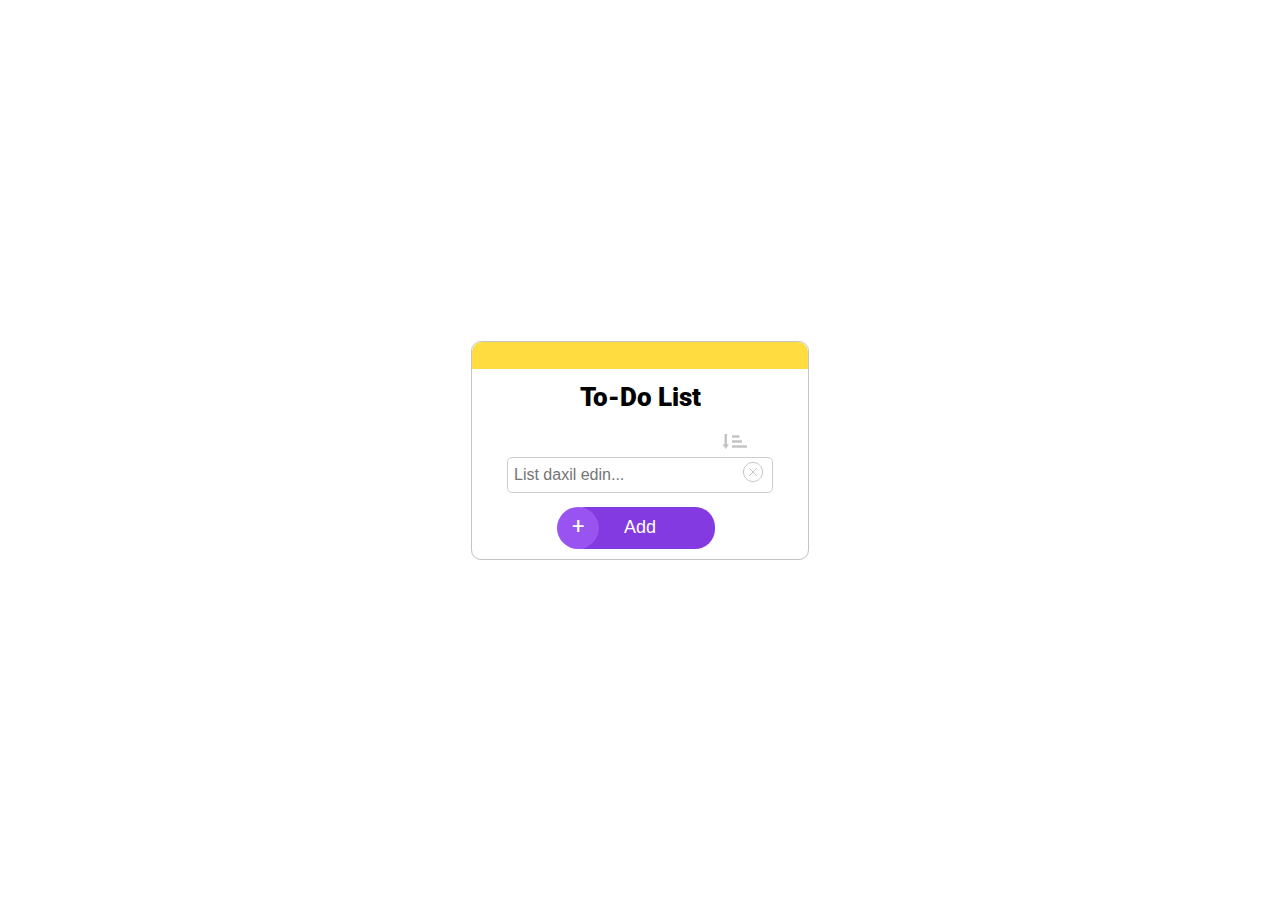
==== index.html @ 1150309f "first commit" ====
<!DOCTYPE html>
<html lang="en">

<head>
    <meta charset="UTF-8">
    <meta name="viewport" content="width=device-width, initial-scale=1.0">
    <link rel="stylesheet" href="style.css">
    <title>Document</title>
</head>

<body>
    <div class="container">
        <div class="header"></div>
        <div class="selection">
            <p class="header-text">To-Do List</p>
            <div class="delete-button">
                <button><img src="./Frame.svg" alt="arrow" class="arrow-icon"></button>
                <!-- Bu başqa bir düymədir və ayrıca konteynerdədir -->
            </div>
            <div class="input-container">
                <div class="input-text">
                    <input type="text" placeholder="List daxil edin..." class="input">
                </div>
                <button class="x-button"><img src="./Frame(1).svg" class="clear-icon left"></button>
                <!-- "X" düyməsi input sahəsinin sağ küncündə yerləşəcək -->
            </div>
            <div class="todo-container">
                <ol class="dataList"></ol> <!-- Siyahının yerləşəcəyi konteyner -->
            </div>
            <div class="add">
                <button class="add-button" onclick="addTask()">Add</button>
                <button class="plus-button">+</button>
            </div>
        </div>
    </div>
    <script src="./script.js"></script>
</body>
</html>
---- style.css ----
@import url('https://fonts.googleapis.com/css2?family=Roboto+Slab:wght@100..900&family=Roboto:ital,wght@0,100;0,300;0,400;0,500;0,700;0,900;1,100;1,300;1,400;1,500;1,700;1,900&display=swap');
.container {
    width: 336px;
    background-color: white;
    border: 1px solid #C4C4C4;
    color: white;
    display: flex;  /* display: flex olaraq dəyişdirdik */
    justify-content: center; /* Yatay mərkəzləşdirmə */
    align-items: center; /* Şaquli mərkəzləşdirmə */
    text-align: center;
    border-radius: 10px;
    position: relative;
    overflow: visible;
    flex-direction: column; /* Elementlərin şaquli düzülməsi üçün */
}
body, html {
    margin: 0; /* Kənar boşluqları sıfırlayırıq */
    height: 100%; /* Səhifənin hündürlüyünü 100% edirik */
    display: flex; /* Flexbox istifadə edirik */
    justify-content: center; /* Bütün məzmunu sağa yerləşdiririk */
    align-items: center; /* Şaquli mərkəzləşdirmə */
}

.header {
    background: #FFDC40;
    width: 100%; /* Containerin eninə uyğunlaşdırılır */
    height: 27px;
    position: absolute;
    top: 0; /* Yuxarıda yerləşdirilir */
    left: 0; /* Solda yerləşdirilir */
    border-top-left-radius: 10px;
    border-top-right-radius: 10px;
}
.header-text{
    font-family: Roboto;
    font-size: 26px;
    font-weight: 900;
    text-align: center;
    color: black;
    margin: 0px;
    display: flex;
    justify-content: center;
    align-items: flex-start; /* Mətni yuxarı hizalayır */
    margin-top: 40px;
    margin-bottom: 20px;
    position: relative;
    top: 0;
}
.selection{
    margin-top: 0px;
    position: relative;
}
button {
    background-color: transparent; /* Düymənin fonunu şəffaf edirik */
    border: none; /* Sərhədi silirik */
    display: flex; /* Düyməni flex konteyneri kimi göstəririk */
    padding: 0; /* İç boşluğu sıfırlayırıq ki, şəkil tam düymənin içində olsun */
    cursor: pointer; /* Siçan işarəsini pointer edirik */
    justify-content: flex-end; /* Düymənin içindəki şəkili sağa yerləşdiririk */
    align-items: center; /* Şəkili şaquli olaraq mərkəzləşdiririk */

}
/* Şəkil üçün stil */
.button-container { 
    display: flex;
    align-items: center;
    justify-content: flex-end; /* Button sağa hizalanır */
    margin-top: 25px;


}

input{
    position: relative;
    padding:8px;
}


.input-container {
    position: relative; /* input və x düyməsinin bir yerdə olması üçün */
    width: 100%; /* Genişliyi təyin edir */
    margin-top: 20px;
}
.input-text{
    margin-top: -20px;
}
.input-container input {
    font-size: 16px;
    border: 1px solid #ccc;
    border-radius: 5px;
    margin-top: 5px;
    width: 250px;
    padding-left: 6px;

}
.delete-button {
    display: flex;
    justify-content: flex-end;
    margin-top: 40px;
    margin-right: -130px;
    width: 240px;
}
button {
    background-color: transparent;
    border: none;
    padding: 0;
    cursor: pointer;
}
li .task-item::marker{
    width: 0px;
}
.add {
    display: flex;
    justify-content: center;
    align-items: center;
    position: relative;
    overflow: hidden;
    display: flex;
    justify-content: center;
    align-items: center;
    position: relative;
    margin-top: 14px;
    margin-bottom: 10px;
    overflow: hidden; /* Məzmun çox olduqda scrollbar əlavə edir */
    flex-wrap: wrap; /* Elementlərin sərhəddən çıxmaması üçün */
}
.add-button {
    background: #833AE0;
    color: white;
    font-size: 18px;
    border: none;
    border-radius: 20px;
    display: flex;
    align-items: center;
    justify-content: center;
    position: relative;
    z-index: 1; /* Üstdə qalması üçün */
    width: 150px;
    height: 42px;
    gap: 0px;
    opacity: 0px;
}
  .todo-container {
    word-break: break-word;
    max-height: 420px;
  }
.plus-button {
    background: #9953F1;
    width: 40px; /* Plus düyməsinin eni */
    height: 40px; /* Plus düyməsinin hündürlüyü */
    border-radius: 50%; /* Tam yuvarlaq düymə */
    border: none ;/* Ağ sərhəd */
    position: absolute;
    left: 50px; /* Add düyməsinin sağ tərəfində yerləşdirmək üçün */
    top: 50.4%;
    transform: translateY(-50%); /* Mərkəzləşdirir */
    display: flex;
    justify-content: center;
    align-items: center;
    font-size: 20px;
    color: white;
    z-index: 2; /* Üst səviyyədə görünməsi üçün */
    width: 42px;
    height: 42px;
    gap: 0px;
    opacity: 0px;
    font-family: Roboto;
    font-size: 22px;
    font-weight: 400;
    line-height: 16.41px;
    text-align: center;
    text-underline-position: from-font;
    text-decoration-skip-ink: none;
    
}
.number {
    display: inline-block; /* Ya da başqa uyğun display */
    font-weight: bold; /* Və ya istədiyiniz başqa stil */
}
.todo-container {
    font-size: 16px;
    border: 1px solid #ccc;
    border-radius: 5px;
    width: 264px;
    overflow-y: auto; /* Daxilində məlumat çox olarsa sürüşdürmə əlavə olunur */
    position: relative;
    /* Maksimum hündürlük təyin edirik */
    display: none;
    transition: height 0.3s ease;
} 
li {
    color: black;              /* Set text color */
    margin-top: 0;             /* Remove top margin for tighter alignment */
    padding-bottom: 3px;       /* Add padding below list items for separation */
}

/* Style for task-item divs */
.task-item {
    background: none;          /* Remove background */
    font-size: 1.2em;          /* Set font size for readability */
    cursor: pointer;          /* Pointer cursor to indicate clickability */
    word-break: break-word;    /* Break long words to prevent overflow */
    width: 180px;              /* Fixed width for task-item */
    position: relative;        /* Enable relative positioning */
    margin: 5px 0;    

}
/* Style for span inside task-item */
span {
    margin-right: 0;           /* Remove right margin to avoid unnecessary spacing */
    margin-bottom: 5px;        /* Small margin at the bottom for spacing */
    display: inline-block;     /* Make span act like a block but inline */
    text-align: left;          /* Left-align the text */
    width: 170px;              /* Fixed width to prevent overflow */
    padding: 5px;              /* Add padding for better spacing inside span */
    box-sizing: border-box;    /* Ensure padding is included in the width */
}

img{
    margin-top: -20px;
}
.clear-icon{
    margin-top: -10px;
    margin-right: -235px;
    margin-bottom: 20px;
}
.x-button {
    position: absolute; /* 🔴 Düyməni input içərisinə yerləşdirmək üçün */
    right: 220px; /* Sağ tərəfdən boşluq */
    top: 49%; /* Ortaya yerləşdirmək üçün */
    border: none; /* Sərhəd yoxdur */
    font-size: 18px; /* İkonun ölçüsünü təyin edirik */
}
.left{
    margin-right: -210px;
}
.task-content{
    width: 0px;
}
/* Siyahı elementlərinin nömrəsini sol tərəfdə sabit saxlamaq */
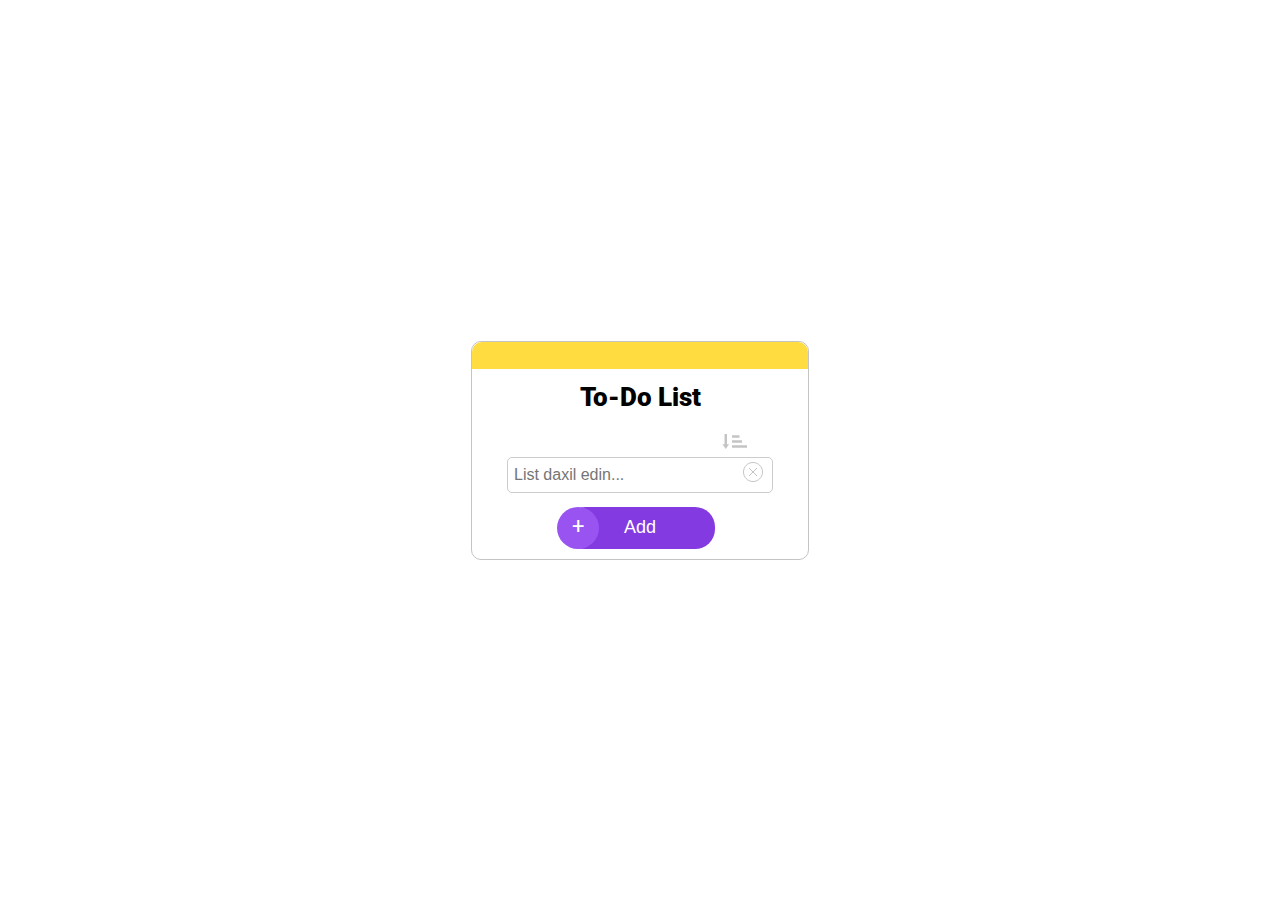
==== commit fa7831fe: "new" ====
--- a/index.html
+++ b/index.html
@@ -15,17 +15,15 @@
             <p class="header-text">To-Do List</p>
             <div class="delete-button">
                 <button><img src="./Frame.svg" alt="arrow" class="arrow-icon"></button>
-                <!-- Bu başqa bir düymədir və ayrıca konteynerdədir -->
             </div>
             <div class="input-container">
                 <div class="input-text">
                     <input type="text" placeholder="List daxil edin..." class="input">
                 </div>
                 <button class="x-button"><img src="./Frame(1).svg" class="clear-icon left"></button>
-                <!-- "X" düyməsi input sahəsinin sağ küncündə yerləşəcək -->
             </div>
             <div class="todo-container">
-                <ol class="dataList"></ol> <!-- Siyahının yerləşəcəyi konteyner -->
+                <ol class="dataList"></ol>
             </div>
             <div class="add">
                 <button class="add-button" onclick="addTask()">Add</button>
--- a/style.css
+++ b/style.css
@@ -4,30 +4,30 @@
     background-color: white;
     border: 1px solid #C4C4C4;
     color: white;
-    display: flex;  /* display: flex olaraq dəyişdirdik */
-    justify-content: center; /* Yatay mərkəzləşdirmə */
-    align-items: center; /* Şaquli mərkəzləşdirmə */
+    display: flex;  
+    justify-content: center; 
+    align-items: center; 
     text-align: center;
     border-radius: 10px;
     position: relative;
     overflow: visible;
-    flex-direction: column; /* Elementlərin şaquli düzülməsi üçün */
+    flex-direction: column; 
 }
 body, html {
-    margin: 0; /* Kənar boşluqları sıfırlayırıq */
-    height: 100%; /* Səhifənin hündürlüyünü 100% edirik */
-    display: flex; /* Flexbox istifadə edirik */
-    justify-content: center; /* Bütün məzmunu sağa yerləşdiririk */
-    align-items: center; /* Şaquli mərkəzləşdirmə */
+    margin: 0; 
+    height: 100%;
+    display: flex;
+    justify-content: center;
+    align-items: center; 
 }
 
 .header {
     background: #FFDC40;
-    width: 100%; /* Containerin eninə uyğunlaşdırılır */
+    width: 100%; 
     height: 27px;
     position: absolute;
-    top: 0; /* Yuxarıda yerləşdirilir */
-    left: 0; /* Solda yerləşdirilir */
+    top: 0;
+    left: 0; 
     border-top-left-radius: 10px;
     border-top-right-radius: 10px;
 }
@@ -40,7 +40,7 @@
     margin: 0px;
     display: flex;
     justify-content: center;
-    align-items: flex-start; /* Mətni yuxarı hizalayır */
+    align-items: flex-start; 
     margin-top: 40px;
     margin-bottom: 20px;
     position: relative;
@@ -51,20 +51,19 @@
     position: relative;
 }
 button {
-    background-color: transparent; /* Düymənin fonunu şəffaf edirik */
-    border: none; /* Sərhədi silirik */
-    display: flex; /* Düyməni flex konteyneri kimi göstəririk */
-    padding: 0; /* İç boşluğu sıfırlayırıq ki, şəkil tam düymənin içində olsun */
-    cursor: pointer; /* Siçan işarəsini pointer edirik */
-    justify-content: flex-end; /* Düymənin içindəki şəkili sağa yerləşdiririk */
-    align-items: center; /* Şəkili şaquli olaraq mərkəzləşdiririk */
-
-}
-/* Şəkil üçün stil */
+    background-color: transparent; 
+    border: none; 
+    display: flex; 
+    padding: 0; 
+    cursor: pointer;
+    justify-content: flex-end; 
+    align-items: center;
+
+}
 .button-container { 
     display: flex;
     align-items: center;
-    justify-content: flex-end; /* Button sağa hizalanır */
+    justify-content: flex-end; 
     margin-top: 25px;
 
 
@@ -77,8 +76,8 @@
 
 
 .input-container {
-    position: relative; /* input və x düyməsinin bir yerdə olması üçün */
-    width: 100%; /* Genişliyi təyin edir */
+    position: relative; 
+    width: 100%; 
     margin-top: 20px;
 }
 .input-text{
@@ -121,8 +120,8 @@
     position: relative;
     margin-top: 14px;
     margin-bottom: 10px;
-    overflow: hidden; /* Məzmun çox olduqda scrollbar əlavə edir */
-    flex-wrap: wrap; /* Elementlərin sərhəddən çıxmaması üçün */
+    overflow: hidden; 
+    flex-wrap: wrap; 
 }
 .add-button {
     background: #833AE0;
@@ -134,7 +133,7 @@
     align-items: center;
     justify-content: center;
     position: relative;
-    z-index: 1; /* Üstdə qalması üçün */
+    z-index: 1; 
     width: 150px;
     height: 42px;
     gap: 0px;
@@ -146,20 +145,20 @@
   }
 .plus-button {
     background: #9953F1;
-    width: 40px; /* Plus düyməsinin eni */
-    height: 40px; /* Plus düyməsinin hündürlüyü */
-    border-radius: 50%; /* Tam yuvarlaq düymə */
-    border: none ;/* Ağ sərhəd */
+    width: 40px;
+    height: 40px;
+    border-radius: 50%;
+    border: none ;
     position: absolute;
-    left: 50px; /* Add düyməsinin sağ tərəfində yerləşdirmək üçün */
+    left: 50px; 
     top: 50.4%;
-    transform: translateY(-50%); /* Mərkəzləşdirir */
+    transform: translateY(-50%);
     display: flex;
     justify-content: center;
     align-items: center;
     font-size: 20px;
     color: white;
-    z-index: 2; /* Üst səviyyədə görünməsi üçün */
+    z-index: 2; 
     width: 42px;
     height: 42px;
     gap: 0px;
@@ -174,46 +173,43 @@
     
 }
 .number {
-    display: inline-block; /* Ya da başqa uyğun display */
-    font-weight: bold; /* Və ya istədiyiniz başqa stil */
+    display: inline-block; 
+    font-weight: bold; 
 }
 .todo-container {
     font-size: 16px;
     border: 1px solid #ccc;
     border-radius: 5px;
     width: 264px;
-    overflow-y: auto; /* Daxilində məlumat çox olarsa sürüşdürmə əlavə olunur */
-    position: relative;
-    /* Maksimum hündürlük təyin edirik */
+    overflow-y: auto; 
+    position: relative;
     display: none;
     transition: height 0.3s ease;
 } 
 li {
-    color: black;              /* Set text color */
-    margin-top: 0;             /* Remove top margin for tighter alignment */
-    padding-bottom: 3px;       /* Add padding below list items for separation */
-}
-
-/* Style for task-item divs */
+    color: black;           
+    margin-top: 0;           
+    padding-bottom: 3px;     
+}
+
 .task-item {
-    background: none;          /* Remove background */
-    font-size: 1.2em;          /* Set font size for readability */
-    cursor: pointer;          /* Pointer cursor to indicate clickability */
-    word-break: break-word;    /* Break long words to prevent overflow */
-    width: 180px;              /* Fixed width for task-item */
-    position: relative;        /* Enable relative positioning */
-    margin: 5px 0;    
-
-}
-/* Style for span inside task-item */
+    background: none;       
+    font-size: 1.2em;       
+    cursor: pointer;        
+    width: 180px;           
+    position: relative;     
+    margin: 5px 0;   
+
+}
 span {
-    margin-right: 0;           /* Remove right margin to avoid unnecessary spacing */
-    margin-bottom: 5px;        /* Small margin at the bottom for spacing */
-    display: inline-block;     /* Make span act like a block but inline */
-    text-align: left;          /* Left-align the text */
-    width: 170px;              /* Fixed width to prevent overflow */
-    padding: 5px;              /* Add padding for better spacing inside span */
-    box-sizing: border-box;    /* Ensure padding is included in the width */
+    margin-right: 0;           
+    margin-bottom: 5px;        
+    display: inline-block;     
+    text-align: left;          
+    width: 170px;              
+    padding: 5px;              
+    box-sizing: border-box; 
+    word-break: break-word;    
 }
 
 img{
@@ -225,11 +221,11 @@
     margin-bottom: 20px;
 }
 .x-button {
-    position: absolute; /* 🔴 Düyməni input içərisinə yerləşdirmək üçün */
-    right: 220px; /* Sağ tərəfdən boşluq */
-    top: 49%; /* Ortaya yerləşdirmək üçün */
-    border: none; /* Sərhəd yoxdur */
-    font-size: 18px; /* İkonun ölçüsünü təyin edirik */
+    position: absolute;
+    right: 220px;
+    top: 49%; 
+    border: none;
+    font-size: 18px; 
 }
 .left{
     margin-right: -210px;
@@ -237,4 +233,10 @@
 .task-content{
     width: 0px;
 }
-/* Siyahı elementlərinin nömrəsini sol tərəfdə sabit saxlamaq */
+.no-task {
+    list-style-type: none;
+    font-style: italic;    
+    color: gray;
+text-align: center;
+margin-right: 30px;
+}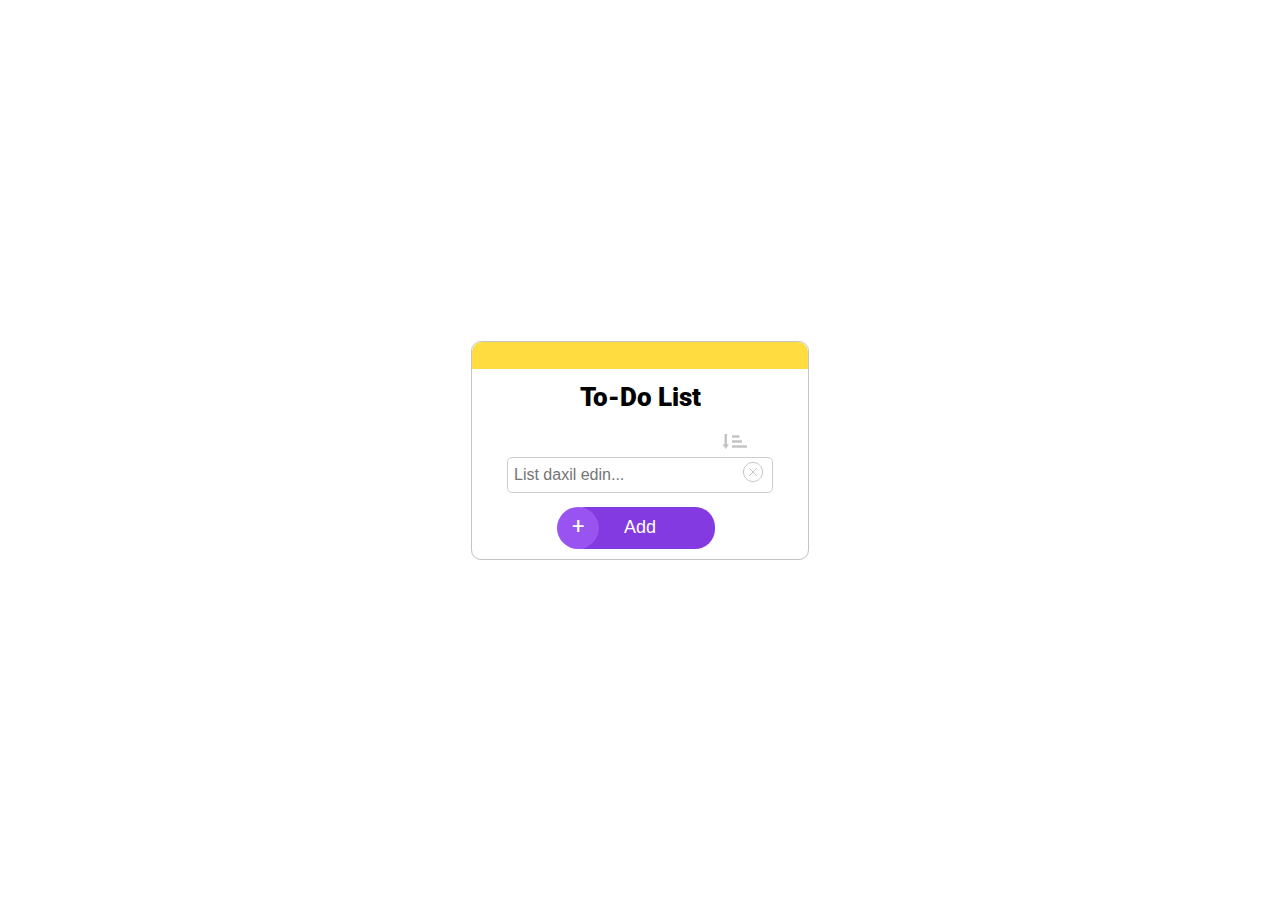
==== commit 2b18e6e6: "as" ====
--- a/index.html
+++ b/index.html
@@ -1,13 +1,11 @@
 <!DOCTYPE html>
 <html lang="en">
-
 <head>
-    <meta charset="UTF-8">
-    <meta name="viewport" content="width=device-width, initial-scale=1.0">
-    <link rel="stylesheet" href="style.css">
-    <title>Document</title>
+<meta charset="UTF-8">
+<meta name="viewport" content="width=device-width, initial-scale=1.0">
+<link rel="stylesheet" href="style.css">
+<title>Document</title>
 </head>
-
 <body>
     <div class="container">
         <div class="header"></div>
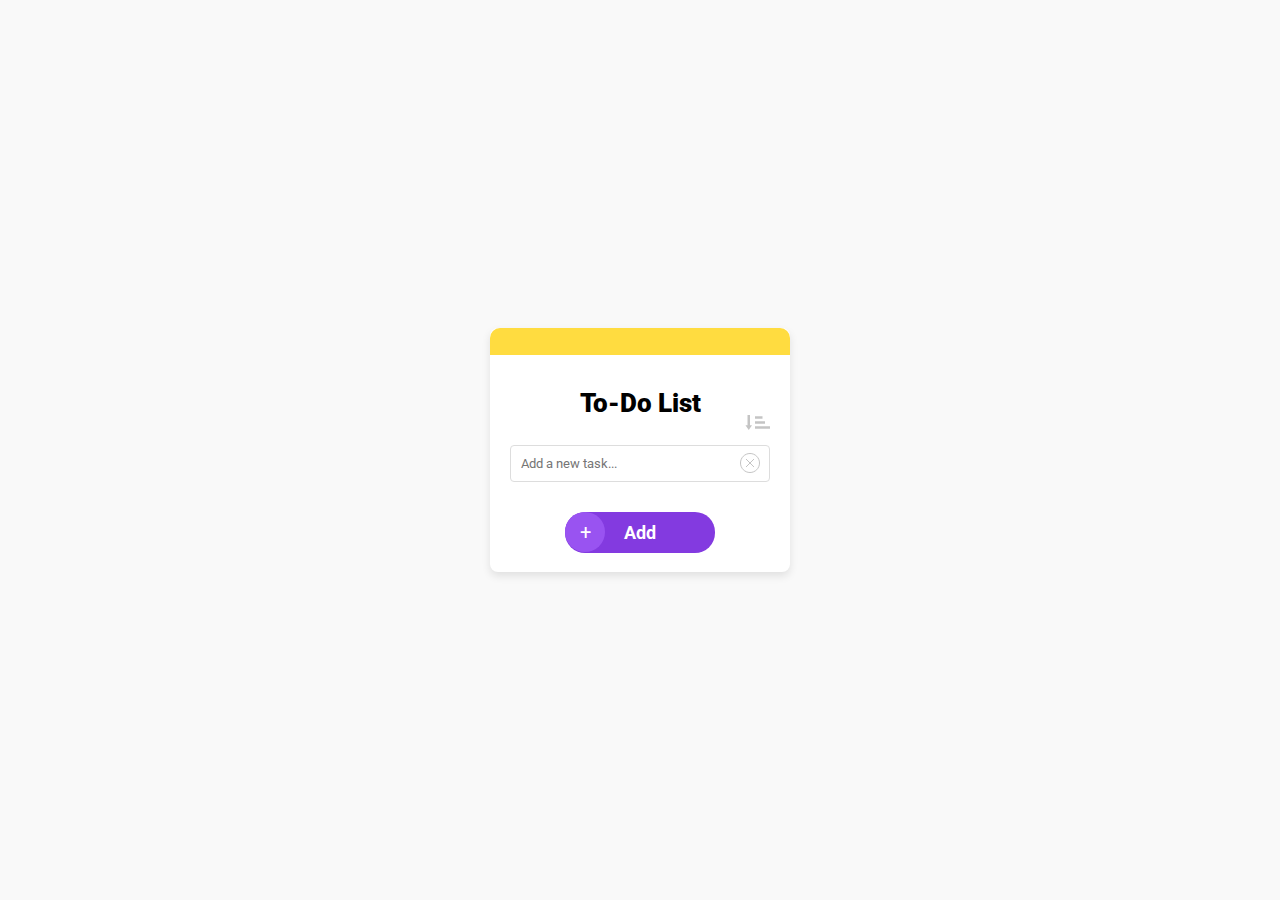
==== commit 1484cc7a: "as" ====
--- a/index.html
+++ b/index.html
@@ -1,32 +1,29 @@
 <!DOCTYPE html>
 <html lang="en">
 <head>
-<meta charset="UTF-8">
-<meta name="viewport" content="width=device-width, initial-scale=1.0">
-<link rel="stylesheet" href="style.css">
-<title>Document</title>
+    <meta charset="UTF-8">
+    <meta name="viewport" content="width=device-width, initial-scale=1.0">
+    <title>To-Do List</title>
+    <link rel="stylesheet" href="./style.css">
 </head>
 <body>
-    <div class="container">
+    <div class="todo-container">
         <div class="header"></div>
-        <div class="selection">
-            <p class="header-text">To-Do List</p>
-            <div class="delete-button">
-                <button><img src="./Frame.svg" alt="arrow" class="arrow-icon"></button>
-            </div>
-            <div class="input-container">
-                <div class="input-text">
-                    <input type="text" placeholder="List daxil edin..." class="input">
-                </div>
-                <button class="x-button"><img src="./Frame(1).svg" class="clear-icon left"></button>
-            </div>
-            <div class="todo-container">
-                <ol class="dataList"></ol>
-            </div>
-            <div class="add">
-                <button class="add-button" onclick="addTask()">Add</button>
-                <button class="plus-button">+</button>
-            </div>
+        <div class="todo-header">
+            <h1>To-Do List</h1>
+            <button><img src="./Frame.svg" alt="arrow" class="arrow-icon"></button>
+        </div>
+        <div class="todo-footer">
+            <input type="text" class="todo-input" placeholder="Add a new task...">
+            <button class="x-button"><img src="./Frame(1).svg" class="delete-icon"></button>
+
+        </div>
+        <ul class="todo-list">
+            
+        </ul>
+        <div class="add">
+            <button class="add-button">Add</button>
+            <button class="plus-button">+</button>
         </div>
     </div>
     <script src="./script.js"></script>
--- a/style.css
+++ b/style.css
@@ -1,127 +1,118 @@
 @import url('https://fonts.googleapis.com/css2?family=Roboto+Slab:wght@100..900&family=Roboto:ital,wght@0,100;0,300;0,400;0,500;0,700;0,900;1,100;1,300;1,400;1,500;1,700;1,900&display=swap');
-.container {
-    width: 336px;
-    background-color: white;
-    border: 1px solid #C4C4C4;
-    color: white;
-    display: flex;  
-    justify-content: center; 
-    align-items: center; 
-    text-align: center;
-    border-radius: 10px;
-    position: relative;
-    overflow: visible;
-    flex-direction: column; 
+ * {
+    margin: 0;
+    padding: 0;
+    box-sizing: border-box;
+    font-family: "Roboto", serif;
 }
-body, html {
-    margin: 0; 
-    height: 100%;
+body {
+    font-family: Arial, sans-serif;
+    background-color: #f9f9f9;
     display: flex;
     justify-content: center;
-    align-items: center; 
+    align-items: center;
+    height: 100vh;
 }
-
-.header {
-    background: #FFDC40;
-    width: 100%; 
-    height: 27px;
-    position: absolute;
-    top: 0;
-    left: 0; 
-    border-top-left-radius: 10px;
-    border-top-right-radius: 10px;
+.todo-container {
+    width: 300px;
+    background: #fff;
+    border-radius: 8px;
+    box-shadow: 0 4px 8px rgba(0, 0, 0, 0.1);
+    padding: 20px;
 }
-.header-text{
+.todo-header {
+    display: flex;
+    justify-content: space-between;
+    align-items: center;
+    border-radius: 6px 6px 0 0;
+}
+.todo-header h1 {
+    font-size: 20px;
     font-family: Roboto;
     font-size: 26px;
     font-weight: 900;
-    text-align: center;
     color: black;
-    margin: 0px;
+    margin-left:70px;
+}
+.sort-button {
+    background: none;
+    border: none;
+    font-size: 18px;
+    cursor: pointer;
+    color: #333;
+}
+.todo-list {
+    list-style: none;
+    margin: 10px 0;
+    max-height: 250px;
+    overflow-y: auto;
+    
+}
+.todo-list li {
+    padding: 8px 10px;
+    border: 1px solid #ddd;
+    border-radius: 4px;
+    margin-bottom: 5px;
+    background: #f9f9f9;
+    display: flex;
+    align-items: start; 
+}
+.todo-list li span {
+    font-size: 14px;
+    color: #333;
+    padding-left: 3px;
+    max-width: 180px;
+}
+.todo-list li button {
+    background: none;
+    border: none;
+    font-size: 16px;
+    color: #ff4d4d;
+    cursor: pointer;
+}
+.todo-footer {
+    display: flex;
+    margin-top: 15px;
+    justify-content:flex-end;
+}
+.todo-input { 
+    padding: 10px;
+    border: 1px solid #ddd;
+    border-radius: 4px;
+    width: 140;
+}
+.add-button {
+    background: linear-gradient(135deg, #9c27b0, #673ab7);
+    color: #fff;
+    border: none;
+    padding: 10px 15px;
+    border-radius: 4px;
+    cursor: pointer;
+    font-weight: bold;
+}
+.todo-list li span {
+    font-size: 14px;
+    color: #333;
+    word-break: break-all; 
+    overflow-wrap: break-word; 
+    white-space: normal;
+} 
+.plus-button {
+    background: #9953F1;
+    width: 40px;
+    height: 40px;
+    border-radius: 50%;
+    z-index: 1; 
+    color: white;
+    font-size: 20px;
+    border: none ;
+    position: relative;  
+    margin-right: 110px;
+    margin-top: 0px;
+}
+.add{
     display: flex;
     justify-content: center;
-    align-items: flex-start; 
-    margin-top: 40px;
-    margin-bottom: 20px;
-    position: relative;
-    top: 0;
-}
-.selection{
-    margin-top: 0px;
-    position: relative;
-}
-button {
-    background-color: transparent; 
-    border: none; 
-    display: flex; 
-    padding: 0; 
-    cursor: pointer;
-    justify-content: flex-end; 
-    align-items: center;
-
-}
-.button-container { 
-    display: flex;
-    align-items: center;
-    justify-content: flex-end; 
-    margin-top: 25px;
-
-
-}
-
-input{
-    position: relative;
-    padding:8px;
-}
-
-
-.input-container {
-    position: relative; 
-    width: 100%; 
-    margin-top: 20px;
-}
-.input-text{
-    margin-top: -20px;
-}
-.input-container input {
-    font-size: 16px;
-    border: 1px solid #ccc;
-    border-radius: 5px;
-    margin-top: 5px;
-    width: 250px;
-    padding-left: 6px;
-
-}
-.delete-button {
-    display: flex;
-    justify-content: flex-end;
-    margin-top: 40px;
-    margin-right: -130px;
-    width: 240px;
-}
-button {
-    background-color: transparent;
-    border: none;
-    padding: 0;
-    cursor: pointer;
-}
-li .task-item::marker{
-    width: 0px;
-}
-.add {
-    display: flex;
-    justify-content: center;
-    align-items: center;
-    position: relative;
-    overflow: hidden;
-    display: flex;
-    justify-content: center;
-    align-items: center;
-    position: relative;
-    margin-top: 14px;
-    margin-bottom: 10px;
-    overflow: hidden; 
-    flex-wrap: wrap; 
 }
 .add-button {
     background: #833AE0;
@@ -132,111 +123,71 @@
     display: flex;
     align-items: center;
     justify-content: center;
+    position: absolute;
+    width: 150px;
+    height: 41px;
+}
+.arrow-icon {
+    display: flex;
+    justify-content: flex-end;
+    margin-top: 40px;
+}
+button {
+    border: none;
+    outline: none;
+    background: none;
+    cursor: pointer; 
+}
+.header {
+    background: #FFDC40;
+    width: 300px; 
     position: relative;
-    z-index: 1; 
-    width: 150px;
-    height: 42px;
-    gap: 0px;
-    opacity: 0px;
-}
-  .todo-container {
-    word-break: break-word;
-    max-height: 420px;
-  }
-.plus-button {
-    background: #9953F1;
-    width: 40px;
-    height: 40px;
-    border-radius: 50%;
-    border: none ;
-    position: absolute;
-    left: 50px; 
-    top: 50.4%;
-    transform: translateY(-50%);
-    display: flex;
-    justify-content: center;
-    align-items: center;
-    font-size: 20px;
-    color: white;
-    z-index: 2; 
-    width: 42px;
-    height: 42px;
-    gap: 0px;
-    opacity: 0px;
-    font-family: Roboto;
-    font-size: 22px;
-    font-weight: 400;
-    line-height: 16.41px;
-    text-align: center;
-    text-underline-position: from-font;
-    text-decoration-skip-ink: none;
-    
-}
-.number {
-    display: inline-block; 
-    font-weight: bold; 
+    right: 20px;
+    top:-20px;
+    height: 27px;
+    border-top-left-radius: 10px;
+    border-top-right-radius: 10px;
 }
 .todo-container {
-    font-size: 16px;
-    border: 1px solid #ccc;
-    border-radius: 5px;
-    width: 264px;
-    overflow-y: auto; 
-    position: relative;
-    display: none;
-    transition: height 0.3s ease;
-} 
+    position: relative;  
+}
 li {
-    color: black;           
-    margin-top: 0;           
-    padding-bottom: 3px;     
+    position: relative; 
+    padding-right: 30px; 
 }
-
-.task-item {
-    background: none;       
-    font-size: 1.2em;       
-    cursor: pointer;        
-    width: 180px;           
-    position: relative;     
-    margin: 5px 0;   
-
+.delete-button {
+    position: absolute; 
+    right: 10px;
+    border: none; 
+    cursor: pointer; 
 }
-span {
-    margin-right: 0;           
-    margin-bottom: 5px;        
-    display: inline-block;     
-    text-align: left;          
-    width: 170px;              
-    padding: 5px;              
-    box-sizing: border-box; 
-    word-break: break-word;    
+.input-wrapper {
+    position: relative; 
+    display: flex;
+    align-items: center;
 }
-
-img{
-    margin-top: -20px;
+.todo-input {
+    padding-right: 30px; 
+    width: 100%; 
+    margin-bottom: 10px;
 }
-.clear-icon{
-    margin-top: -10px;
-    margin-right: -235px;
-    margin-bottom: 20px;
+.delete-button {
+    position: absolute; 
+    right: 10px;  
+    top: 50%;  
+    transform: translateY(-50%);  
+    background: transparent; 
+    border: none;  
+    cursor: pointer; 
 }
-.x-button {
+.delete-button:hover .delete-icon {
+    content: url("./Frame(2).svg"); 
+}
+.x-button:hover .delete-icon {
+    content: url("./Frame(2).svg"); 
+}
+.x-button{
     position: absolute;
-    right: 220px;
-    top: 49%; 
-    border: none;
-    font-size: 18px; 
-}
-.left{
-    margin-right: -210px;
-}
-.task-content{
-    width: 0px;
-}
-.no-task {
-    list-style-type: none;
-    font-style: italic;    
-    color: gray;
-text-align: center;
-margin-right: 30px;
-}+    margin-right: 10px;
+    margin-top: 8px;
+} 